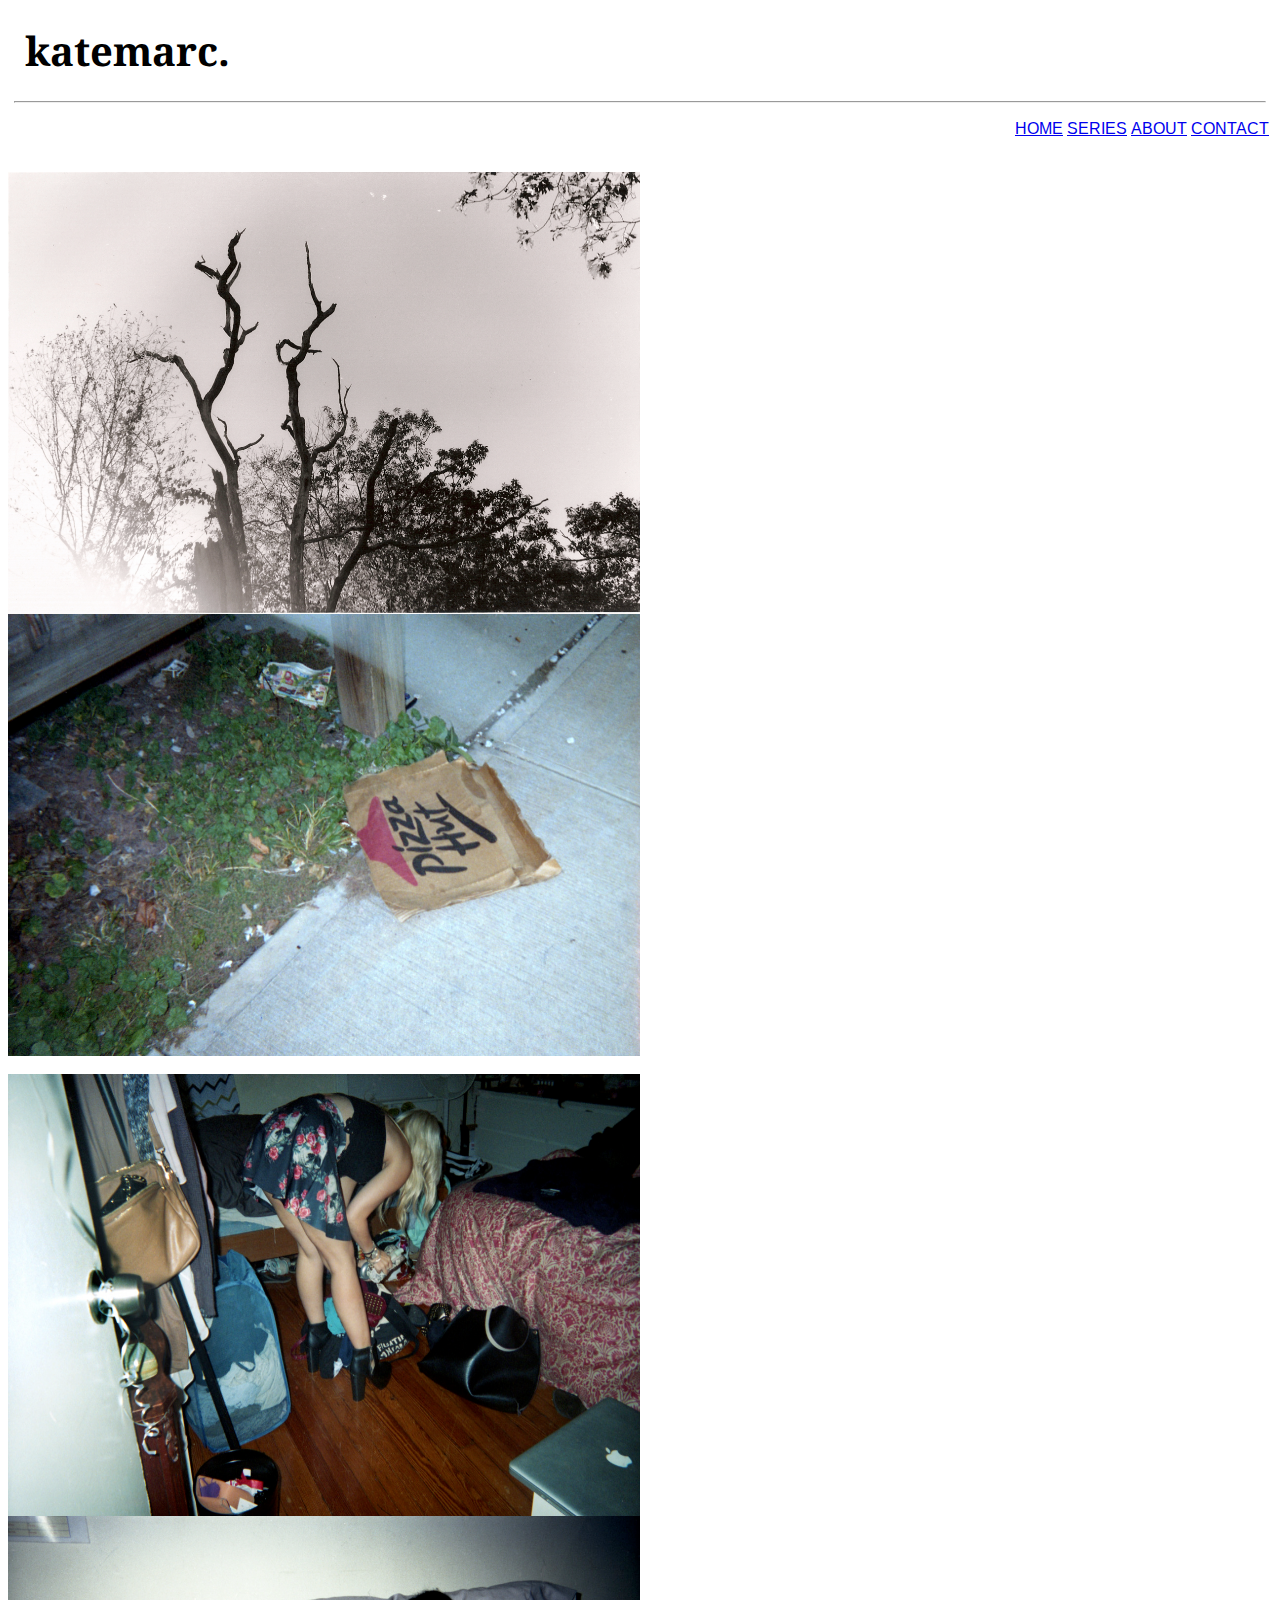
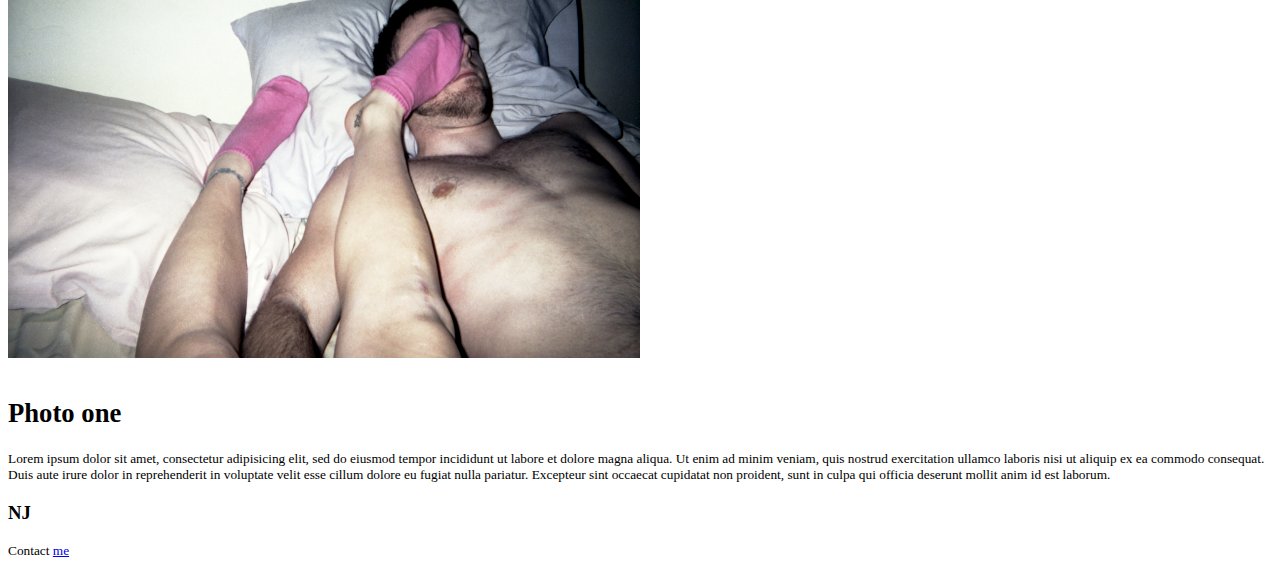
==== unit_4/index.html @ 002d6768 "unit_4" ====
<!DOCTYPE tml>
<html>
	<head>
		<title>Katemarc Photography</title>
		<link rel="stylesheet" type="text/css" href="css/style.css">
	</head>
	
	<body>
	<section id="title">
	<header>
		<h1>katemarc.</h1>
		</header>
	</section>

	<hr>

	<section class="nav"><nav>
		<p><ul>
			<li><a href="#">home</a></li>
			<li><a href="#">series</a></li>
			<li><a href="#">about</a></li>
			<li><a href="#">contact</a></li>
		</ul></p>
	</nav></section>

	
<div class="row">
 <!--    <div class="col-lg-12"> -->
        <div class="col-lg-3 col-md-4 col-xs-6 thumb">
            <!-- <a class="thumbnail" href="#" data-image-id="" data-toggle="modal" data-title="1st Gallery 1st Image" data-caption="1st Gallery 1st Image Caption" data-image="http://placehold.it/500x500" data-target="#image-gallery"> -->
                <img class="photo one" src="images/collection_one.jpg" alt="tree photo">
            </a>
        </div>
        <div class="col-lg-3 col-md-4 col-xs-6 thumb">
            <!-- <a class="thumbnail" href="#" data-image-id="" data-toggle="modal" data-title="1st Gallery 2nd Image" data-caption="1st Gallery 2nd Image Caption" data-image="http://placehold.it/500x500" data-target="#image-gallery"> -->
                <img class="photo two" src="images/collection_two.jpg" alt="pizza photo">
            </a>
        </div>
    </div>

<div class="row">
        <div class="col-lg-3 col-md-4 col-xs-6 thumb">
          <!--   <a class="thumbnail" href="#" data-image-id="" data-toggle="modal" data-title="1st Gallery 1st Image" data-caption="1st Gallery 1st Image Caption" data-image="http://placehold.it/500x500" data-target="#image-gallery"> -->
                <img class="photo three" src="images/collection_three.jpg" alt="girl photo">
            </a>
        </div>
        <div class="col-lg-3 col-md-4 col-xs-6 thumb">
         <!--    <a class="thumbnail" href="#" data-image-id="" data-toggle="modal" data-title="1st Gallery 2nd Image" data-caption="1st Gallery 2nd Image Caption" data-image="http://placehold.it/500x500" data-target="#image-gallery"> -->
                <img class="photo four" src="images/collection_four.jpg" alt="foot photo">
            </a>
        </div>
    </div>












	<div id="one">
<!-- 	<img src="images/collection_one.jpg"> -->
	<h2>Photo one</h2>
		<p>Lorem ipsum dolor sit amet, consectetur adipisicing elit, sed do eiusmod
		tempor incididunt ut labore et dolore magna aliqua. Ut enim ad minim veniam,
		quis nostrud exercitation ullamco laboris nisi ut aliquip ex ea commodo
		consequat. Duis aute irure dolor in reprehenderit in voluptate velit esse
		cillum dolore eu fugiat nulla pariatur. Excepteur sint occaecat cupidatat non
		proident, sunt in culpa qui officia deserunt mollit anim id est laborum.
		</p>
	</div>


	<h3>NJ</h3>


		<p>Contact <a href="mailto:j.chi91@gmail.com? Subject=Hello!">me</a></p>



	</body>
</html>
---- unit_4/css/style.css ----
@import url(https://fonts.googleapis.com/css?family=Noto+Serif:700,400);
@import url(https://fonts.googleapis.com/css?family=Arimo);


h1 {
	font-size: 40px;
	font-family: 'Noto Serif', Serif, bold;
	text-align: center;
	margin-top: 0px;
	margin-bottom: 0px;
	padding: 15px;
	width: 209px;
	margin-right: auto;

}


body{
	/*font-family: 'Arial', sans-serif;
	text-align: center;
	background:url(http://41.media.tumblr.com/tumblr_lgqsqj2Glv1qgcb26o1_1280.jpg);
	background-size: cover;*/

}

.nav {
/*	border:1px solid black;	*/
	font-family: 'Arimo', sans-serif;
	margin: 10px;
	text-transform: uppercase;
	font-size: 12pt;
	z-index: 1;
	margin: 0;
	width: 300px;
	margin-left: auto;
	text-decoration: none;
	font-color: black;

}

ul {
	list-style: none;
	text-align: center;
}

li {
	display: inline;
}

div{
/*	width: 150px;
	height: 150px;
	border: 2px solid black;
	display: inline-block;
	margin: 20px;*/
}

hr {
	width: 1250px;
}

p {
	font-size: 10pt;
}

h2 {
	/*font-family: "times new roman", serif;*/
	font-size: 20pt;
}

.row{
	display: inline;
	padding: 15px;

}

img {
	width: 50%;
	height: 50%;
}
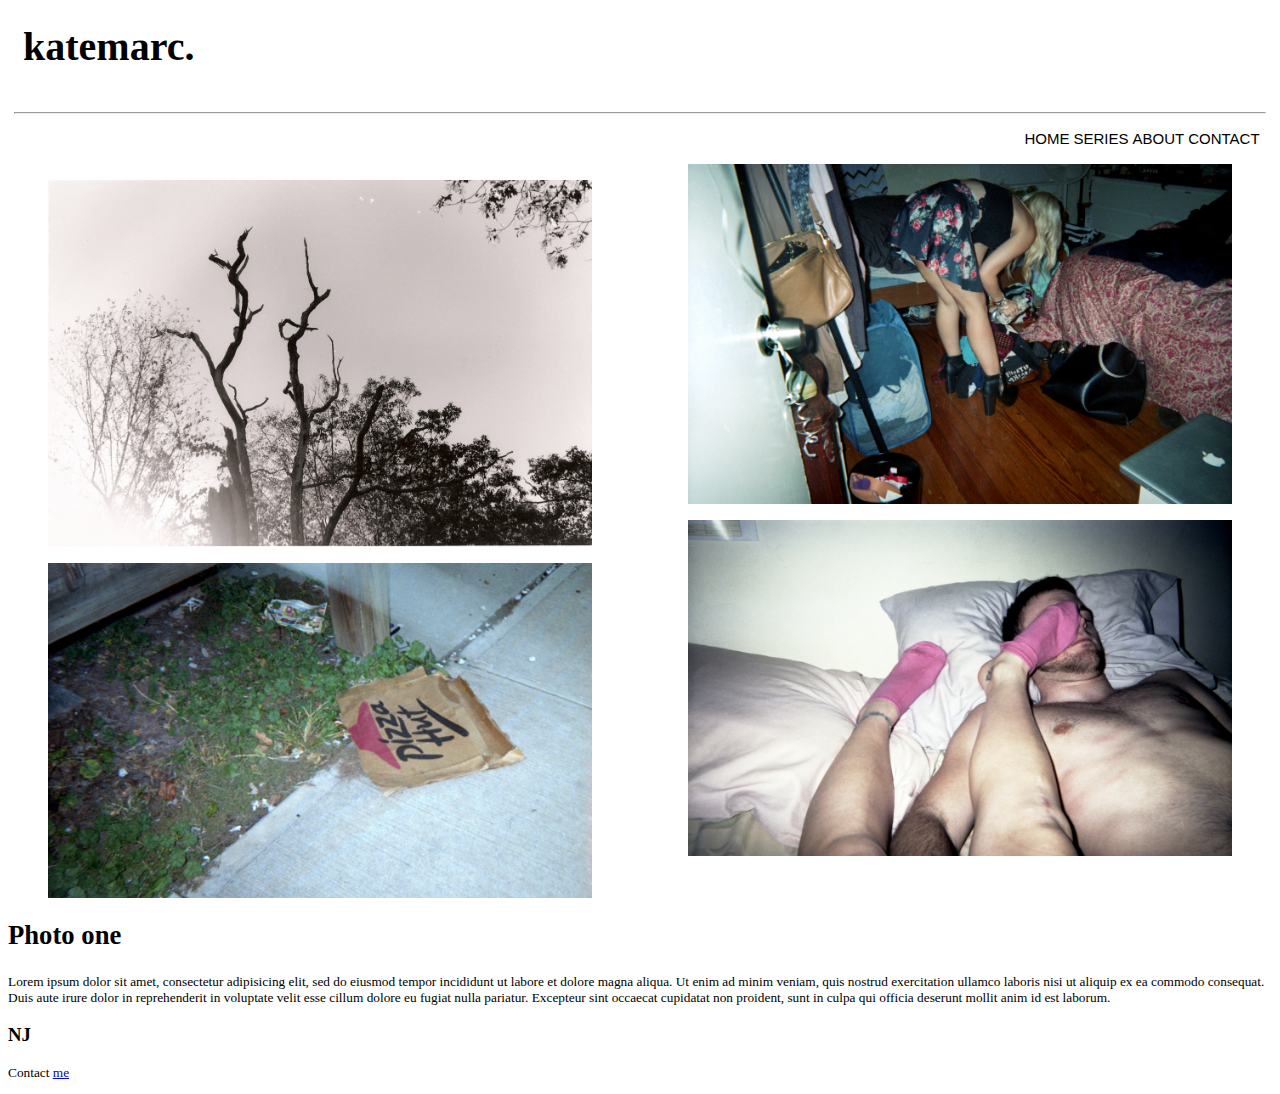
==== commit 3b6c52d3: "unit 4" ====
--- a/unit_4/index.html
+++ b/unit_4/index.html
@@ -14,56 +14,27 @@
 
 	<hr>
 
-	<section class="nav"><nav>
-		<p><ul>
+	<nav class="nav">
+		<ul>
 			<li><a href="#">home</a></li>
 			<li><a href="#">series</a></li>
 			<li><a href="#">about</a></li>
 			<li><a href="#">contact</a></li>
-		</ul></p>
-	</nav></section>
+		</ul>
+	</nav>
 
-	
-<div class="row">
- <!--    <div class="col-lg-12"> -->
-        <div class="col-lg-3 col-md-4 col-xs-6 thumb">
-            <!-- <a class="thumbnail" href="#" data-image-id="" data-toggle="modal" data-title="1st Gallery 1st Image" data-caption="1st Gallery 1st Image Caption" data-image="http://placehold.it/500x500" data-target="#image-gallery"> -->
-                <img class="photo one" src="images/collection_one.jpg" alt="tree photo">
-            </a>
-        </div>
-        <div class="col-lg-3 col-md-4 col-xs-6 thumb">
-            <!-- <a class="thumbnail" href="#" data-image-id="" data-toggle="modal" data-title="1st Gallery 2nd Image" data-caption="1st Gallery 2nd Image Caption" data-image="http://placehold.it/500x500" data-target="#image-gallery"> -->
-                <img class="photo two" src="images/collection_two.jpg" alt="pizza photo">
-            </a>
-        </div>
-    </div>
-
-<div class="row">
-        <div class="col-lg-3 col-md-4 col-xs-6 thumb">
-          <!--   <a class="thumbnail" href="#" data-image-id="" data-toggle="modal" data-title="1st Gallery 1st Image" data-caption="1st Gallery 1st Image Caption" data-image="http://placehold.it/500x500" data-target="#image-gallery"> -->
-                <img class="photo three" src="images/collection_three.jpg" alt="girl photo">
-            </a>
-        </div>
-        <div class="col-lg-3 col-md-4 col-xs-6 thumb">
-         <!--    <a class="thumbnail" href="#" data-image-id="" data-toggle="modal" data-title="1st Gallery 2nd Image" data-caption="1st Gallery 2nd Image Caption" data-image="http://placehold.it/500x500" data-target="#image-gallery"> -->
-                <img class="photo four" src="images/collection_four.jpg" alt="foot photo">
-            </a>
-        </div>
-    </div>
+	<section class="gallery">
+		<figure class="img-wrapper">
+			<img src="images/collection_one.jpg"></figure>
+		<figure class="img-wrapper">
+			<img src="images/collection_two.jpg"></figure>
+		<figure class="img-wrapper">
+			<img src="images/collection_three.jpg"></figure>
+		<figure class="img-wrapper">
+			<img src="images/collection_four.jpg"></figure>
+	</section>
 
 
-
-
-
-
-
-
-
-
-
-
-	<div id="one">
-<!-- 	<img src="images/collection_one.jpg"> -->
 	<h2>Photo one</h2>
 		<p>Lorem ipsum dolor sit amet, consectetur adipisicing elit, sed do eiusmod
 		tempor incididunt ut labore et dolore magna aliqua. Ut enim ad minim veniam,
@@ -72,7 +43,6 @@
 		cillum dolore eu fugiat nulla pariatur. Excepteur sint occaecat cupidatat non
 		proident, sunt in culpa qui officia deserunt mollit anim id est laborum.
 		</p>
-	</div>
 
 
 	<h3>NJ</h3>
--- a/unit_4/css/style.css
+++ b/unit_4/css/style.css
@@ -1,21 +1,27 @@
+*, +
+*:before, +
+*:after { +    margin: 0; +    padding: 0; +    -moz-box-sizing: border-box; +    -webkit-box-sizing: border-box; +    box-sizing: border-box; }
+
 @import url(https://fonts.googleapis.com/css?family=Noto+Serif:700,400);
 @import url(https://fonts.googleapis.com/css?family=Arimo);
-
 
 h1 {
 	font-size: 40px;
 	font-family: 'Noto Serif', Serif, bold;
-	text-align: center;
-	margin-top: 0px;
-	margin-bottom: 0px;
+	text-align: left;
 	padding: 15px;
-	width: 209px;
-	margin-right: auto;
 
 }
 
 
-body{
+body {
 	/*font-family: 'Arial', sans-serif;
 	text-align: center;
 	background:url(http://41.media.tumblr.com/tumblr_lgqsqj2Glv1qgcb26o1_1280.jpg);
@@ -24,21 +30,24 @@
 }
 
 .nav {
-/*	border:1px solid black;	*/
-	font-family: 'Arimo', sans-serif;
 	margin: 10px;
-	text-transform: uppercase;
-	font-size: 12pt;
 	z-index: 1;
 	margin: 0;
 	width: 300px;
 	margin-left: auto;
-	text-decoration: none;
-	font-color: black;
 
 }
 
-ul {
+.nav a {
+	text-transform: uppercase;
+	font-size: 15px;
+	font-family: 'Arimo', sans-serif;
+	color: black;
+	text-decoration: none;
+/*	font-weight: bold;*/
+}
+
+.nav ul {
 	list-style: none;
 	text-align: center;
 }
@@ -47,13 +56,6 @@
 	display: inline;
 }
 
-div{
-/*	width: 150px;
-	height: 150px;
-	border: 2px solid black;
-	display: inline-block;
-	margin: 20px;*/
-}
 
 hr {
 	width: 1250px;
@@ -68,13 +70,15 @@
 	font-size: 20pt;
 }
 
-.row{
-	display: inline;
-	padding: 15px;
-
+.gallery {
+	-webkit-column-count: 2; +     -moz-column-count: 2; +          column-count: 2;
+	-webkit-column-gap: 1em; +     -moz-column-gap: 1em; +          column-gap: 1em;
 }
 
-img {
-	width: 50%;
-	height: 50%;
-}+.img-wrapper img {
+	width:100%;
+}
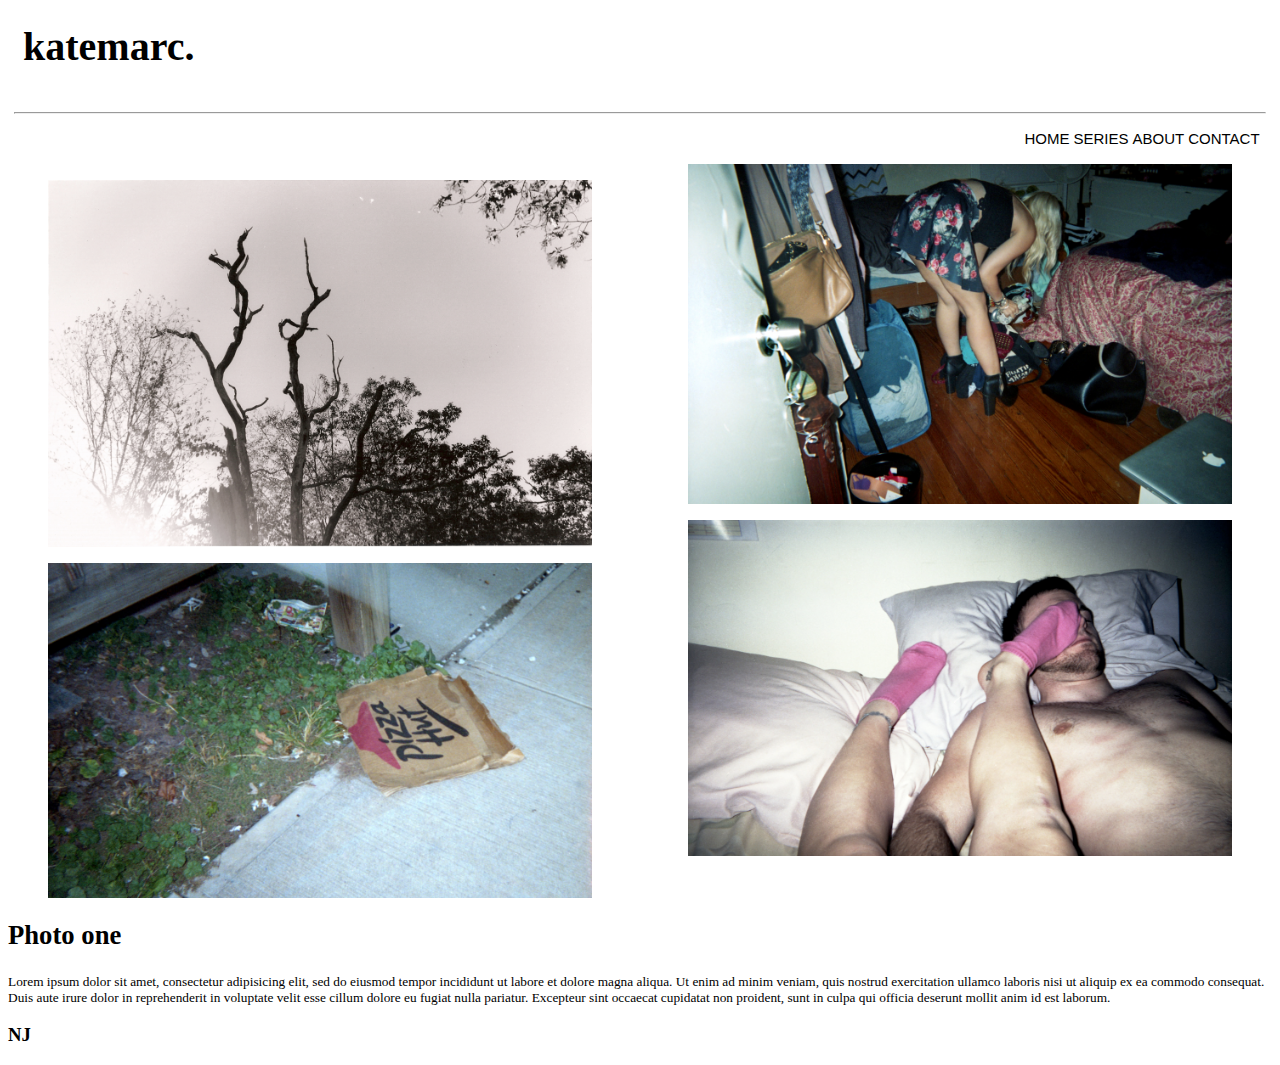
==== commit 47154fcc: "unit 4" ====
--- a/unit_4/index.html
+++ b/unit_4/index.html
@@ -19,7 +19,7 @@
 			<li><a href="#">home</a></li>
 			<li><a href="#">series</a></li>
 			<li><a href="#">about</a></li>
-			<li><a href="#">contact</a></li>
+			<li><a href="mailto:j.chi91@gmail.com? Subject=Hello!">contact</a></li>
 		</ul>
 	</nav>
 
@@ -48,9 +48,5 @@
 	<h3>NJ</h3>
 
 
-		<p>Contact <a href="mailto:j.chi91@gmail.com? Subject=Hello!">me</a></p>
-
-
-
 	</body>
 </html>	